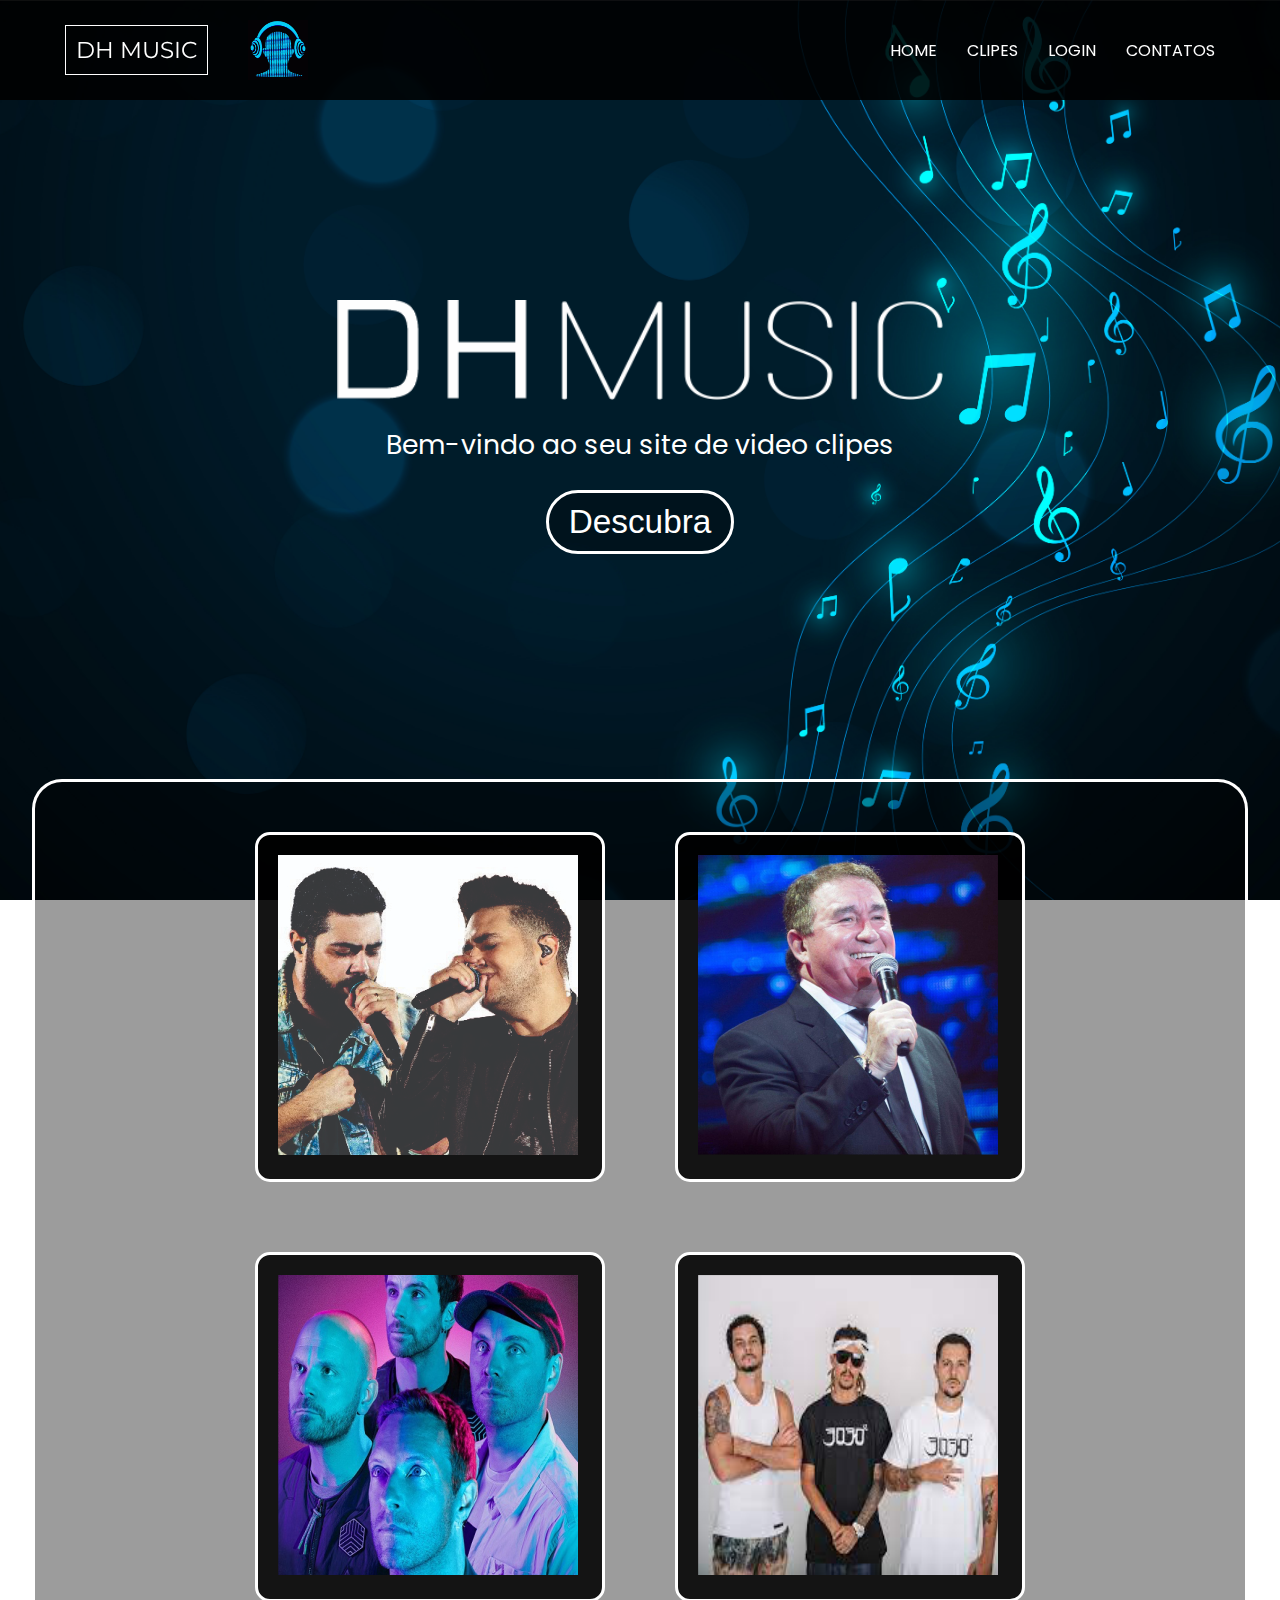
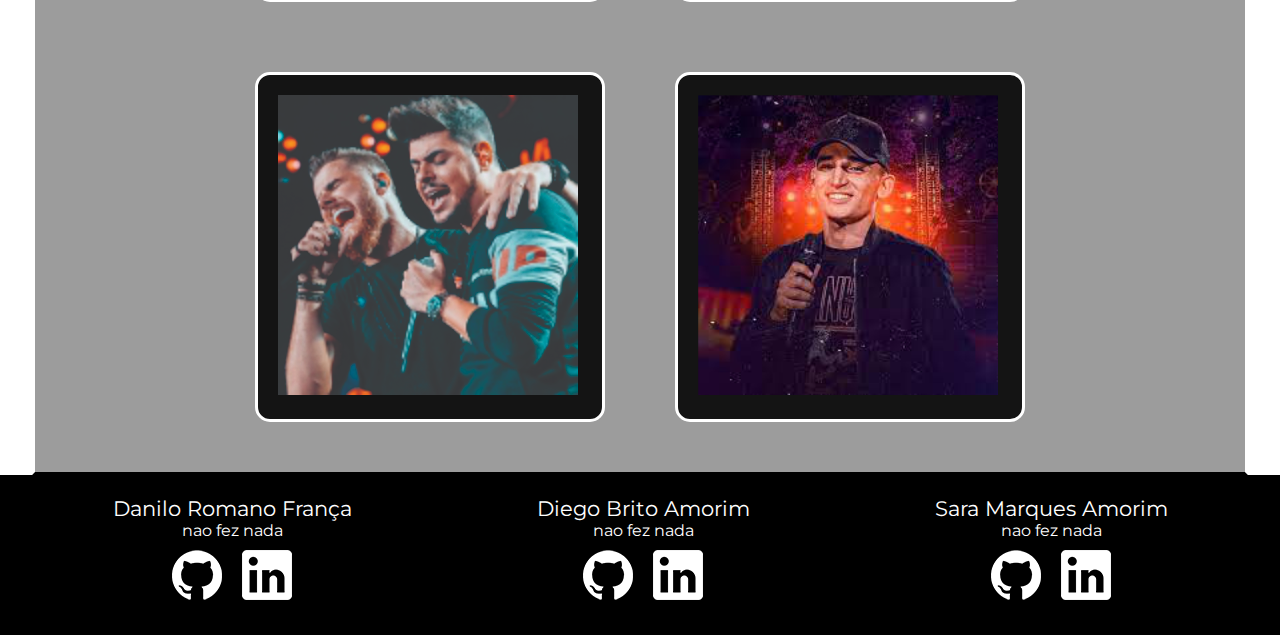
==== index.html @ 584271e3 "gif" ====
<!DOCTYPE html>
<html lang="pt-br">

<head>
    <meta charset="UTF-8">
    <meta http-equiv="X-UA-Compatible" content="IE=edge">
    <meta name="viewport" content="width=device-width, initial-scale=1.0">
    <link rel="stylesheet" href="./css/style.css">
    <link rel="preconnect" href="https://fonts.googleapis.com">
    <link rel="preconnect" href="https://fonts.gstatic.com" crossorigin>
    <link
        href="https://fonts.googleapis.com/css2?family=Montserrat:ital,wght@0,300;0,400;0,500;1,300;1,400;1,600;1,800&family=Nunito:wght@300;400;500;600;700;800;900&family=Poppins:wght@200;300;400;500;600;700;800;900&family=Roboto:wght@300;400;700;900&display=swap"
        rel="stylesheet">

    <title>DH MUSIC</title>
</head>

<body>

    <header>
        <div class="cabecalho">
            <div class="logo-cabecalho">
                <a href="./index.html" id="home">
                    <p>DH MUSIC</p>
                                        <!-- <img src="./img/logo-cabecalho.png" alt="logo"> -->
                </a>
                <img class="gif" src="./img/gif/música-ondas-sonoras.gif" alt="">
            </div>
            <ul class="menu">
                <li class="menu-lista"> <a class="menu-itens" href="./index.html"> HOME </a></li>
                <li class="menu-lista"> <a class="menu-itens" href="./clipes.html"> CLIPES </a></li>
                <li class="menu-lista"> <a class="menu-itens" href="./login.html"> LOGIN </a></li>
                <li class="menu-lista"> <a class="menu-itens" href="#contato"> CONTATOS </a></li>
                <div class="hamburg">
                    <div class="icone"></div>
                    <div class="icone"></div>
                    <div class="icone"></div>
                </div>
            </ul>
        </div>
    </header>

    <main>
        <div class="background">
            <div class="container">

                <!-- logo e botao play -->
                <div class="centro">
                    <div class="logo-grande">
                        <!-- <img src="./img/logo_grande.png" alt=""> -->
                        
                    </div>
                    <div class="descricao-logo">
                        <p>Bem-vindo ao seu site de video clipes</p>
                    </div>
                    <button onclick="window.location.href='#playlist'" class="play">Descubra</button>
                </div>

                <!-- cards  -->
                <div class="banner">

                    <div id="playlist" class="musica">
                        <div class="imagem">
                            <img src="./img/bandas/hj_300x300.jpg" alt="">
                        </div>
                        <div class="texto">
                            <h2>Henrique e Juliano</h2>
                            <p>Dupla sertaneja</p>
                            <div class="botoes">
                                <button class="play2"><img src="./img/play.png" alt=""></button>
                                <button class="play3"><img src="./img/play.png" alt="">video</button>
                            </div>
                        </div>
                    </div>

                    <div class="musica">
                        <div class="imagem">
                            <img src="./img/bandas/ab_300x300.png" alt="">
                        </div>
                        <div class="texto">
                            <h2>Amado Batista</h2>
                            <p>Secretária</p>
                            <button class="play2"><img src="./img/play.png" alt=""></button>
                        </div>
                    </div>
                    <div class="musica">
                        <div class="imagem">
                            <img src="./img/bandas/coldplay_300x300.png" alt="">
                        </div>
                        <div class="texto">
                            <h2>Coldplay</h2>
                            <p>Paradise</p>
                            <button class="play2"><img src="./img/play.png" alt=""></button>
                        </div>
                    </div>
                    <div class="musica">
                        <div class="imagem">
                            <img src="./img/bandas/3030_300x300.png" alt="">
                        </div>
                        <div class="texto">
                            <h2>3030, Bhaskar</h2>
                            <p>Manhã de Sol</p>
                            <button class="play2"><img src="./img/play.png" alt=""></button>
                        </div>
                    </div>
                    <div class="musica">
                        <div class="imagem">
                            <img src="./img/bandas/zc_300x300.jpg" alt="">
                        </div>
                        <div class="texto">
                            <h2>Zé Neto e Cristiano</h2>
                            <p>Melhor ser uma saudade</p>
                            <button class="play2"><img src="./img/play.png" alt=""></button>
                        </div>
                    </div>
                    <div class="musica">
                        <div class="imagem">
                            <img src="./img/bandas/jg_300x300.png" alt="">
                        </div>
                        <div class="texto">
                            <h2>João Gomes</h2>
                            <p>Se for amor</p>
                            <button class="play2"><img src="./img/play.png" alt=""></button>

                        </div>
                    </div>




                </div>
            </div>

        </div>
    </main>


    <footer>

        <div id="contato" class="container-footer">
            <div class="nomes">
                <p>Danilo Romano França</p>
                <p class="atuacao">nao fez nada</p>
                <div class="redes">
                    <a href="/"><img src="./img/github.png" alt=""></a>
                    <a href="/"><img src="./img/lk.png" alt=""></a>
                </div>
            </div>
            <div class="nomes">
                <p>Diego Brito Amorim</p>
                <p class="atuacao">nao fez nada</p>
                <div class="redes">
                    <a href="/"><img src="./img/github.png" alt=""></a>
                    <a href="/"><img src="./img/lk.png" alt=""></a>
                </div>
            </div>
            <div class="nomes">
                <p>Sara Marques Amorim</p>
                <p class="atuacao">nao fez nada</p>
                <div class="redes">
                    <a href="/"><img src="./img/github.png" alt=""></a>
                    <a href="/"><img src="./img/lk.png" alt=""></a>
                </div>
            </div>

        </div>
    </footer>

</body>

</html>
---- css/style.css ----
*{margin: 0; padding: 0;list-style: none; box-sizing: border-box; text-decoration: none;}

header {
    background-color: rgba(0, 0, 0, 0.877);
    width: 100%;
    position: absolute;
    position: fixed;
}

.cabecalho {
    display: flex;
    justify-content: space-between;
    align-items: center;
    flex-wrap: wrap;
    margin: 0 40px ;
    padding: 20px 25px 20px 25px;
}

.menu{
    display: flex;
    flex-wrap: wrap;
    justify-content: center;
    align-items: center;
    gap: 30px;
    font-family: 'Poppins', sans-serif;
    /* background-color: blueviolet; */
    font-size: 12pt;
}

.menu a:hover{
    color: rgb(8, 247, 247);
    transition: 0.3s;
}

.menu-itens {
    color: white;
}

.logo-cabecalho p{
    border: 1px solid white;
    padding: 10px;
    color: white;
    font-family: 'Montserrat', sans-serif;
    font-size: 17pt;
}
.logo-cabecalho{
    display: flex;
    align-items: center;
    justify-content: center;
    /* flex-wrap: wrap; */
    gap: 40px;
}

.gif{
    width: 60px;
    height: 60px;
}

.background{
    background-image: url(../img/glowing-musical-pentagram-background-with-sound-notes/SL.123119.26540.04.jpg);
    /* cobrir a tela toda  */
    /* width: 100%; */
    background-size: cover;
    background-repeat: no-repeat;
    background-position: center;
    /* nao rolar com a pagina, deixar travada */
    background-attachment: fixed;    
}

.container{
    width: 100%;
    display: flex;
    /* flex-direction: column; */
    justify-content: center;
    align-items: center;
    flex-wrap: wrap;
    gap: 25px;
}

/* logo centro --------------------------- */
.centro{
    
    width: 100%;
    display: flex;
    flex-direction: column;
    justify-content: center;
    align-items: center;
    flex-wrap: wrap;
    gap: 25px;
    margin: 300px 0 200px 0;
    text-align: center;
}

.logo-grande{
    background-image: url(../img/logo_grande.png);
    background-repeat: no-repeat;
    background-position: center;
    /* background-color: black; */
    background-size:contain;
    width: 100%;
    height: 100px;
    padding: 20px;
    display: flex;
    justify-content: center;
    align-items: center;
    flex-wrap: wrap;
    /* border: 5px solid white; */
}

.descricao-logo{
    color: white;
    font-family: 'Poppins', sans-serif;
    font-size: 20pt;
}

.play{
    background-color: rgba(0, 0, 0, 0.295);
    padding: 10px 20px 10px 20px;
    border-radius: 35px;
    border: 3px solid white;
    font-size: 25pt;
    color: white;
}

.play:hover{
    transform: scale(1.1);
    color: rgb(8, 247, 247);
    transition: 0.2s;
    border-color: rgb(8, 247, 247) ;
    cursor: pointer;
}
.play:active{
    transform: scale(0.9);
}


/* -------------------------------------- */
.banner{
    background-color:rgba(0, 0, 0, 0.39) ;
    width: 95%;
    border: 3px solid;
    border-color: white white black white;
    border-radius: 30px 30px 0 0;
    display: flex;
    justify-content: center;
    align-items: center;
    flex-wrap: wrap;
    /* position: relative; */
    gap: 70px;
    padding: 50px;
    
}

.banner .musica{
    border: 3px solid white;
    background-color: rgba(0, 0, 0, 0.87);
    border-radius: 15px; 
    background-size: contain;
    /* position: relative; */
    width: 350px;
    height: 350px;
    padding: 20px;
    /* display: flex; */
    /* justify-content:center; */
    /* align-items:flex-start; */
    /* flex-wrap: wrap; */
    transition: 0.5s ease-in-out;
}

.banner .musica:hover{
    transition: 0.5s ease-in-out;
    height: 500px;
    border: 3px solid rgb(8, 247, 247);
}

.banner .musica .imagem {
    /* position: relative; */
    width: 300px;
    height: 300px;
    /* padding-top: 20px; */
    z-index: 1;
    /* background-color: brown; */
}

.banner .musica .image img{
    
    border-radius: 10px;
} 

.banner .musica .texto{
    /* background-color: blueviolet; */
    /* position: relative; */
    display: flex;
    justify-content: center;
    align-items: center;
    flex-direction: column;
    flex-wrap: wrap;
    text-align: center;
    padding: 10px;
    color: rgb(255, 255, 255);
    visibility: hidden;
    transition: 0.6s;
    transition-delay: -000.5s;
    gap: 5px;
    z-index: 1;
}

.banner .musica:hover .texto{
    visibility: visible;
    transition-delay: 0.4s;
}

.imagem {
    background-size: contain;
}

.play2{
    background-color: rgba(0, 0, 0, 0.295);
    width: 60px;
    height: 60px;
    border-radius: 100px;
    border: 3px solid white;
    margin-top: 20px;
    color: white;
}

.play2 img{
    padding-left: 7px;
}
.play2:hover{
    transform: scale(1.1);
    color: rgb(8, 247, 247);
    transition: 0.2s;
    border-color: rgb(8, 247, 247) ;
    cursor: pointer;
}
.play2:active{
    transform: scale(0.9);
}




footer{
    background-color: rgb(0, 0, 0);
    width: 100%;
    position: absolute;
    display: flex;
    justify-content: center;
    align-items: center;
    flex-wrap: wrap;
    padding: 20px;
}

.container-footer{
    width: 100%;
    display: flex;
    justify-content: space-around;
    align-items: center;
    color: white;
    font-family: 'Montserrat', sans-serif;
    font-size: 16pt;
    flex-wrap: wrap;
}

.nomes{
    display: flex;
    justify-content: center;
    align-items: center;
    flex-direction: column;
    flex-wrap: wrap;
}

.redes{
    display: flex;
    justify-content: center;
    align-items: center;
    flex-wrap: wrap;
    gap: 20px;
    margin: 10px;
}

.atuacao {
    font-size: 12pt;
    font-family: 'Montserrat', sans-serif;

}

.quadrado{
    background-color: aquamarine;
    height: 1000px;
}


/* ----------------------------------descricao-----------------------------  */

.background2{
    
    background-image: url(../img/background/3425171.jpg);
    /* cobrir a tela toda  */
    /* width: 100%; */
    background-size: cover;
    background-repeat: no-repeat;
    background-position: center;
    /* nao rolar com a pagina, deixar travada */
    background-attachment: fixed;
       
}

.container2{
    display: flex;
    justify-content: center;
    align-items: center;
    flex-wrap: wrap;
    padding-top: 130px;
    gap: 40px;
}

.banner2{
    background-color:rgba(0, 0, 0, 0.829) ;
    width: 95%;
    border: 3px solid;
    border-color: white white white white;
    border-radius: 30px;
    display: flex;
    justify-content: center;
    align-items: center;
    flex-wrap: wrap;
    /* position: relative; */
    gap: 70px;
    padding: 35px 50px 35px 50px;
}

.texto {
    display: flex;
    justify-content: center;
    align-items: center;
    flex-direction: column;
    flex-wrap: wrap;
    color: white;
    gap: 20px;
}

.botoes{
    /* background-color: blueviolet; */
    display: flex;
    justify-content: center;
    align-items: center;
    flex-wrap: wrap;
    gap: 20px;
}

.play3{
    background-color: rgba(0, 0, 0, 0.295);
    width: 60px;
    height: 60px;
    border-radius: 10px;
    border: 3px solid white;
    margin-top: 20px;
    color: white;
}

.play3 img{
    padding-left: 7px;
}
.play3:hover{
    transform: scale(1.1);
    color: rgb(8, 247, 247);
    transition: 0.2s;
    border-color: rgb(8, 247, 247) ;
    cursor: pointer;
}
.play3:active{
    transform: scale(0.9);
}


.icone {
    width: 35px;
    height: 5px;
    background-color: rgb(255, 255, 255);
    margin: 6px 0;
  }




@media(max-width: 408px) {
    .gif{
        display: none;
    }
}

@media (max-width: 703px){
    .menu-lista{
        display: none;
        }
    .hamburg{
        display: visible;
    }
}

@media (min-width: 704px){
   
    .hamburg{
        display: none;
    }
}
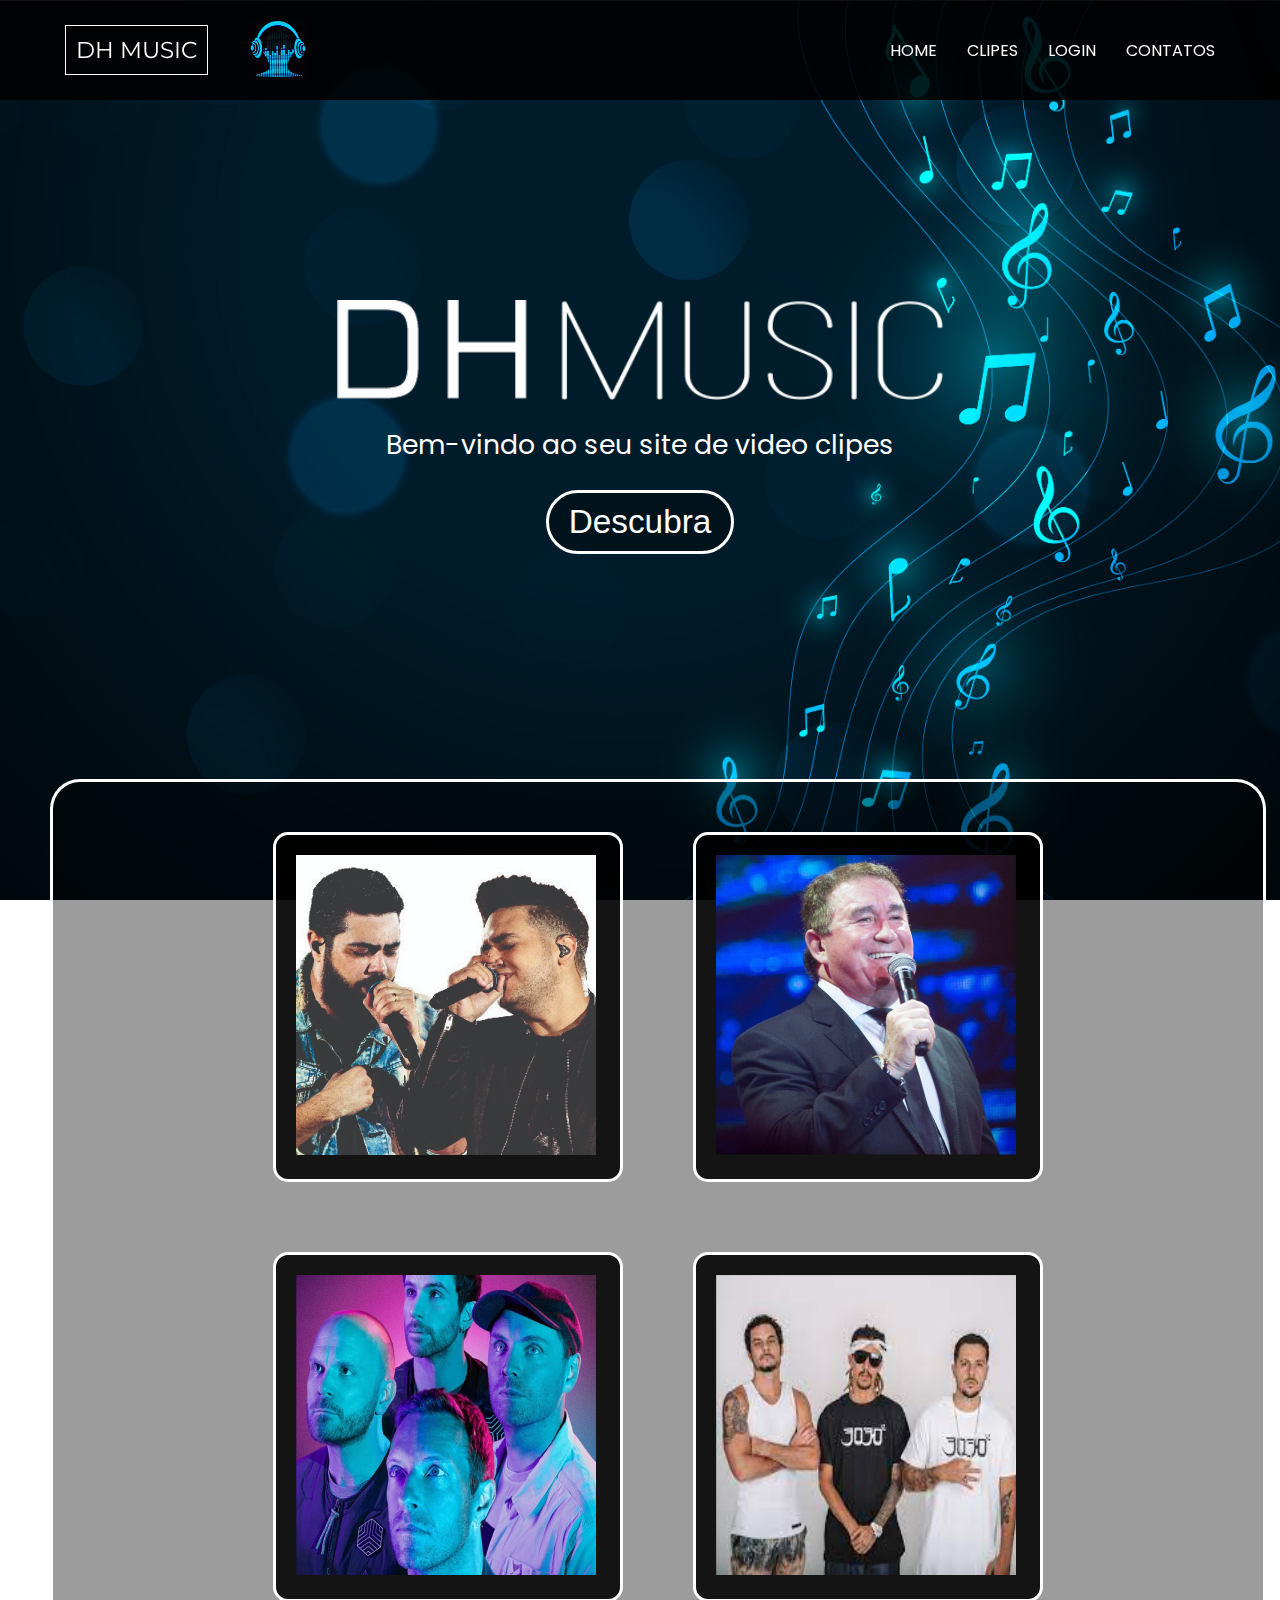
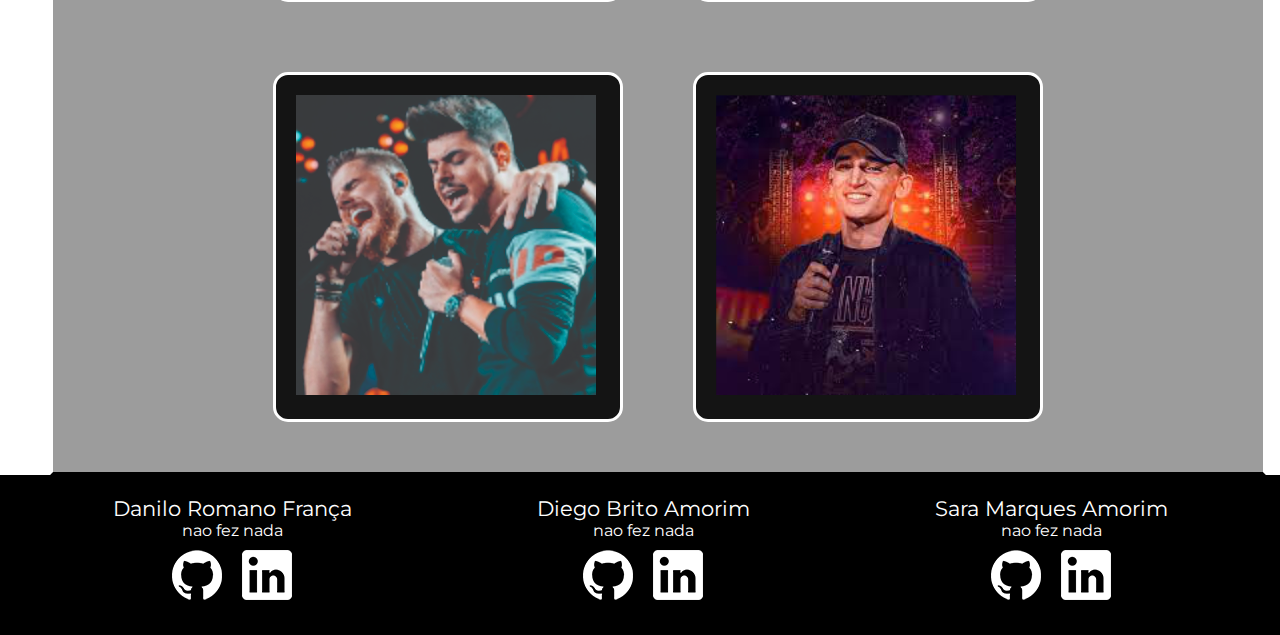
==== commit b612c24d: "centralizado" ====
--- a/index.html
+++ b/index.html
@@ -22,7 +22,7 @@
             <div class="logo-cabecalho">
                 <a href="./index.html" id="home">
                     <p>DH MUSIC</p>
-                                        <!-- <img src="./img/logo-cabecalho.png" alt="logo"> -->
+                    <!-- <img src="./img/logo-cabecalho.png" alt="logo"> -->
                 </a>
                 <img class="gif" src="./img/gif/música-ondas-sonoras.gif" alt="">
             </div>
@@ -47,8 +47,6 @@
                 <!-- logo e botao play -->
                 <div class="centro">
                     <div class="logo-grande">
-                        <!-- <img src="./img/logo_grande.png" alt=""> -->
-                        
                     </div>
                     <div class="descricao-logo">
                         <p>Bem-vindo ao seu site de video clipes</p>
@@ -56,19 +54,22 @@
                     <button onclick="window.location.href='#playlist'" class="play">Descubra</button>
                 </div>
 
+                <!-- link -->
+                <div id="playlist" class="link"></div>
+
                 <!-- cards  -->
                 <div class="banner">
 
-                    <div id="playlist" class="musica">
+                    <div class="musica">
                         <div class="imagem">
                             <img src="./img/bandas/hj_300x300.jpg" alt="">
                         </div>
                         <div class="texto">
                             <h2>Henrique e Juliano</h2>
-                            <p>Dupla sertaneja</p>
+                            <p>A maior saudade</p>
                             <div class="botoes">
                                 <button class="play2"><img src="./img/play.png" alt=""></button>
-                                <button class="play3"><img src="./img/play.png" alt="">video</button>
+                                <!-- <button class="play3"><img src="./img/play.png" alt="">video</button> -->
                             </div>
                         </div>
                     </div>
--- a/css/style.css
+++ b/css/style.css
@@ -7,6 +7,8 @@
     position: fixed;
 }
 
+
+
 .cabecalho {
     display: flex;
     justify-content: space-between;
@@ -14,6 +16,8 @@
     flex-wrap: wrap;
     margin: 0 40px ;
     padding: 20px 25px 20px 25px;
+    /* max-width: 1280px; */
+    
 }
 
 .menu{
@@ -64,11 +68,15 @@
     background-repeat: no-repeat;
     background-position: center;
     /* nao rolar com a pagina, deixar travada */
-    background-attachment: fixed;    
+    background-attachment: fixed;  
+    display: flex;
+    justify-content: center;
+    align-items: center;  
 }
 
 .container{
-    width: 100%;
+    max-width: 1500px;
+    /* width: 100%; */
     display: flex;
     /* flex-direction: column; */
     justify-content: center;
@@ -132,7 +140,13 @@
 .play:active{
     transform: scale(0.9);
 }
-
+/* ------------------------------link----------------- */
+.link{
+    /* background-color: blueviolet; */
+    width: 10px;
+    height: 50px;
+    margin-top: -1050px;
+}
 
 /* -------------------------------------- */
 .banner{
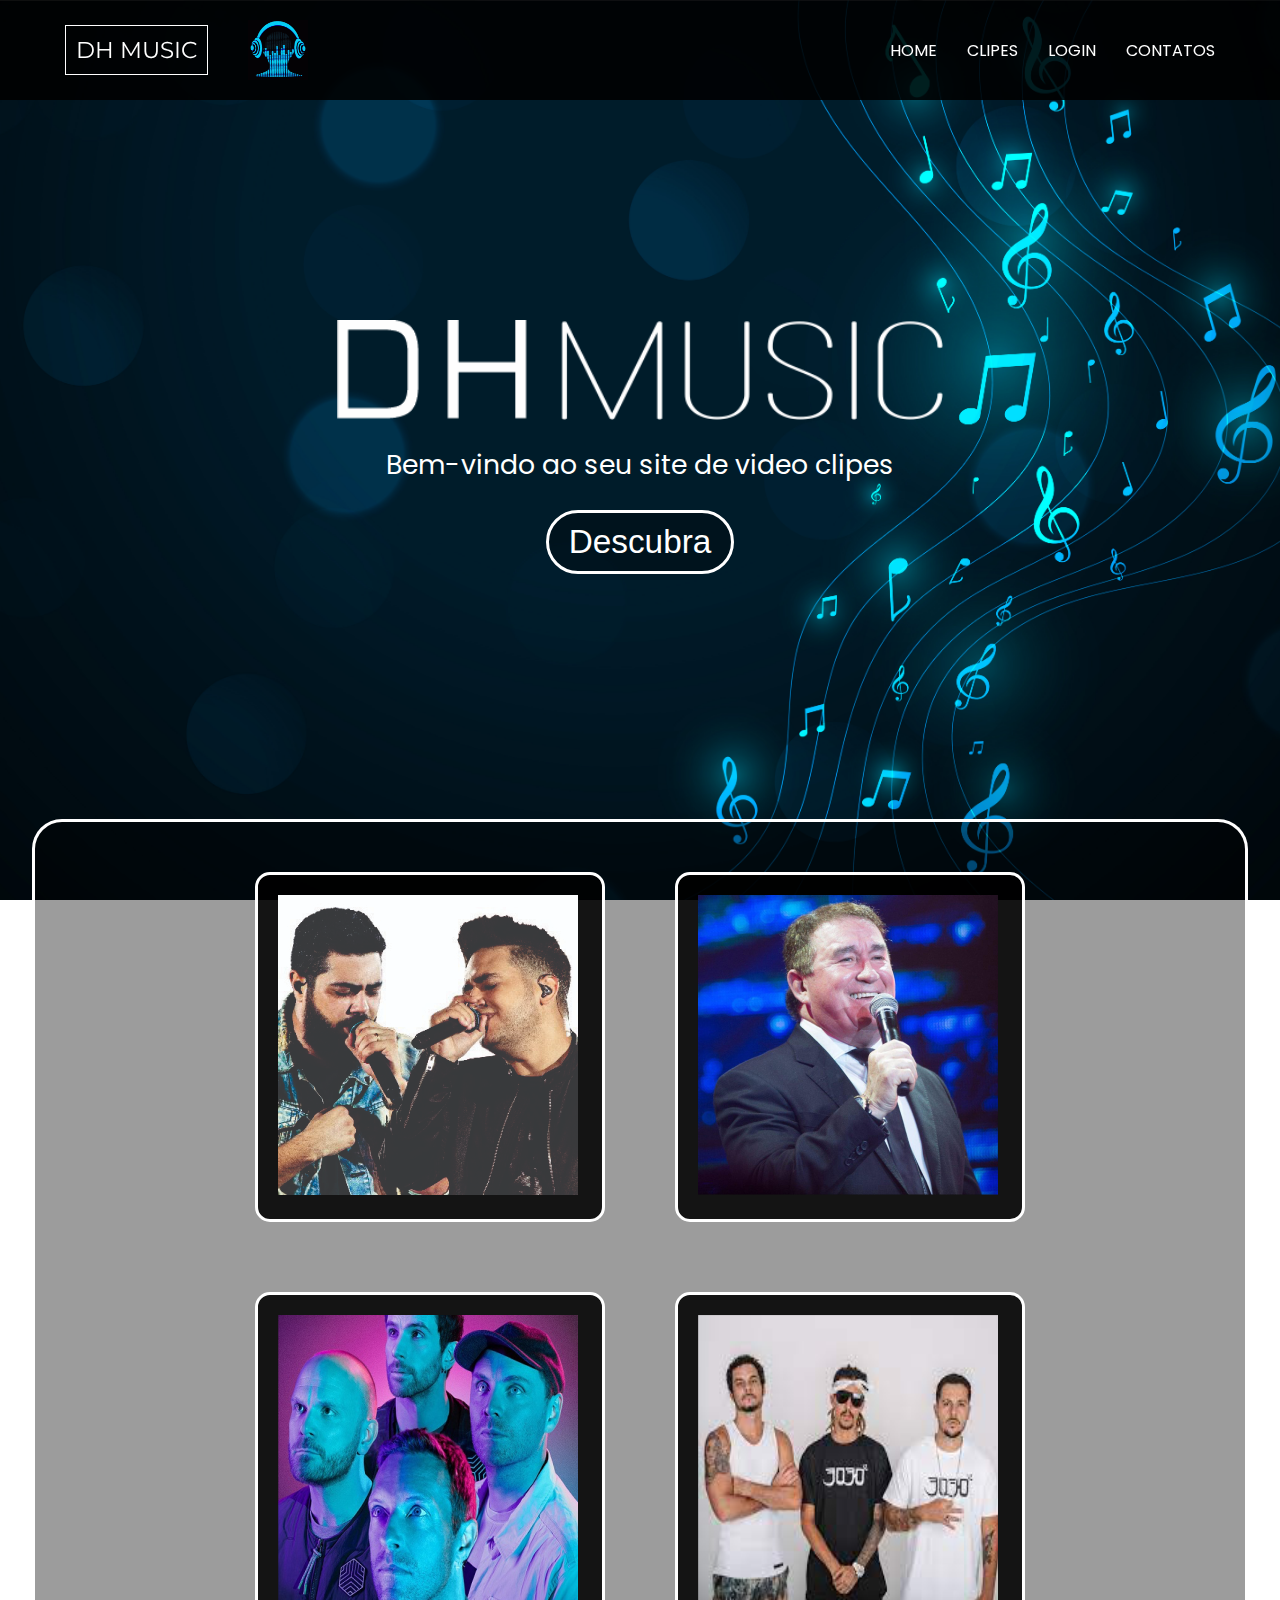
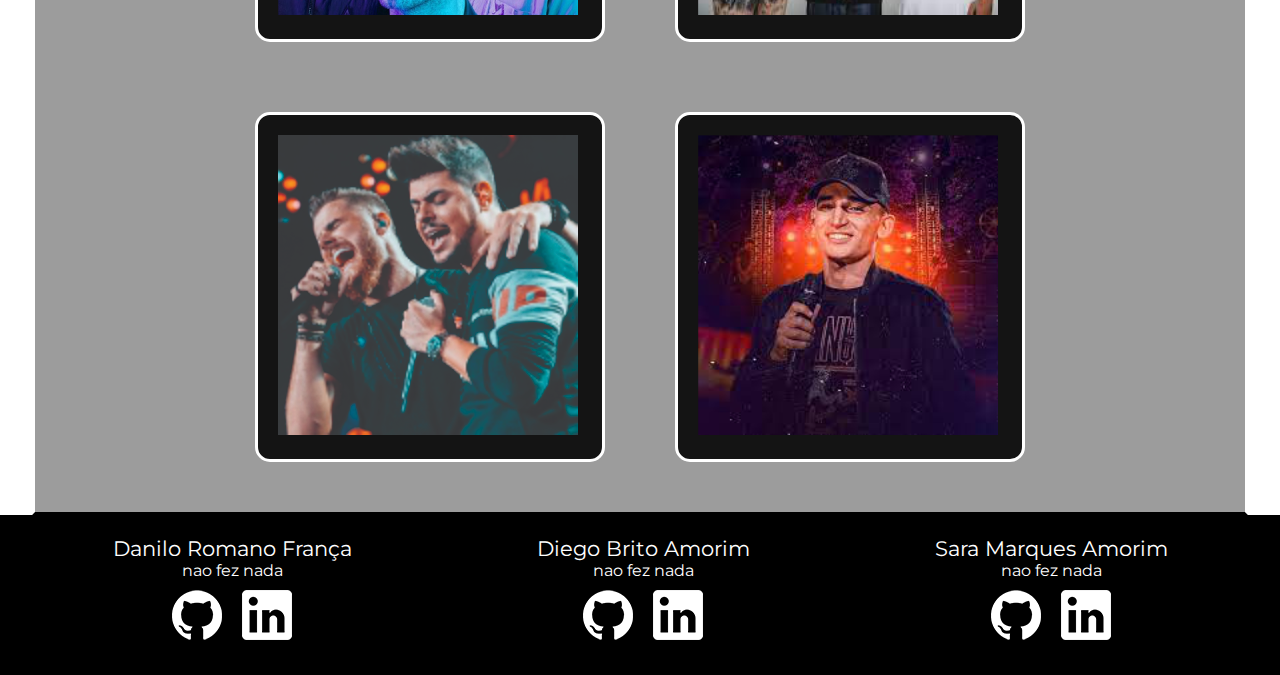
==== commit 14e302c2: "ajustando" ====
--- a/index.html
+++ b/index.html
@@ -54,11 +54,8 @@
                     <button onclick="window.location.href='#playlist'" class="play">Descubra</button>
                 </div>
 
-                <!-- link -->
-                <div id="playlist" class="link"></div>
-
                 <!-- cards  -->
-                <div class="banner">
+                <div id="playlist" class="banner">
 
                     <div class="musica">
                         <div class="imagem">
--- a/css/style.css
+++ b/css/style.css
@@ -69,9 +69,6 @@
     background-position: center;
     /* nao rolar com a pagina, deixar travada */
     background-attachment: fixed;  
-    display: flex;
-    justify-content: center;
-    align-items: center;  
 }
 
 .container{
@@ -97,6 +94,7 @@
     gap: 25px;
     margin: 300px 0 200px 0;
     text-align: center;
+    padding: 20px;
 }
 
 .logo-grande{
@@ -141,12 +139,7 @@
     transform: scale(0.9);
 }
 /* ------------------------------link----------------- */
-.link{
-    /* background-color: blueviolet; */
-    width: 10px;
-    height: 50px;
-    margin-top: -1050px;
-}
+
 
 /* -------------------------------------- */
 .banner{
@@ -421,3 +414,11 @@
     }
 }
 
+
+@media (min-width: 1250px){
+    .background{ 
+        display: flex;
+        justify-content: center;
+        align-items: center;  
+    }
+}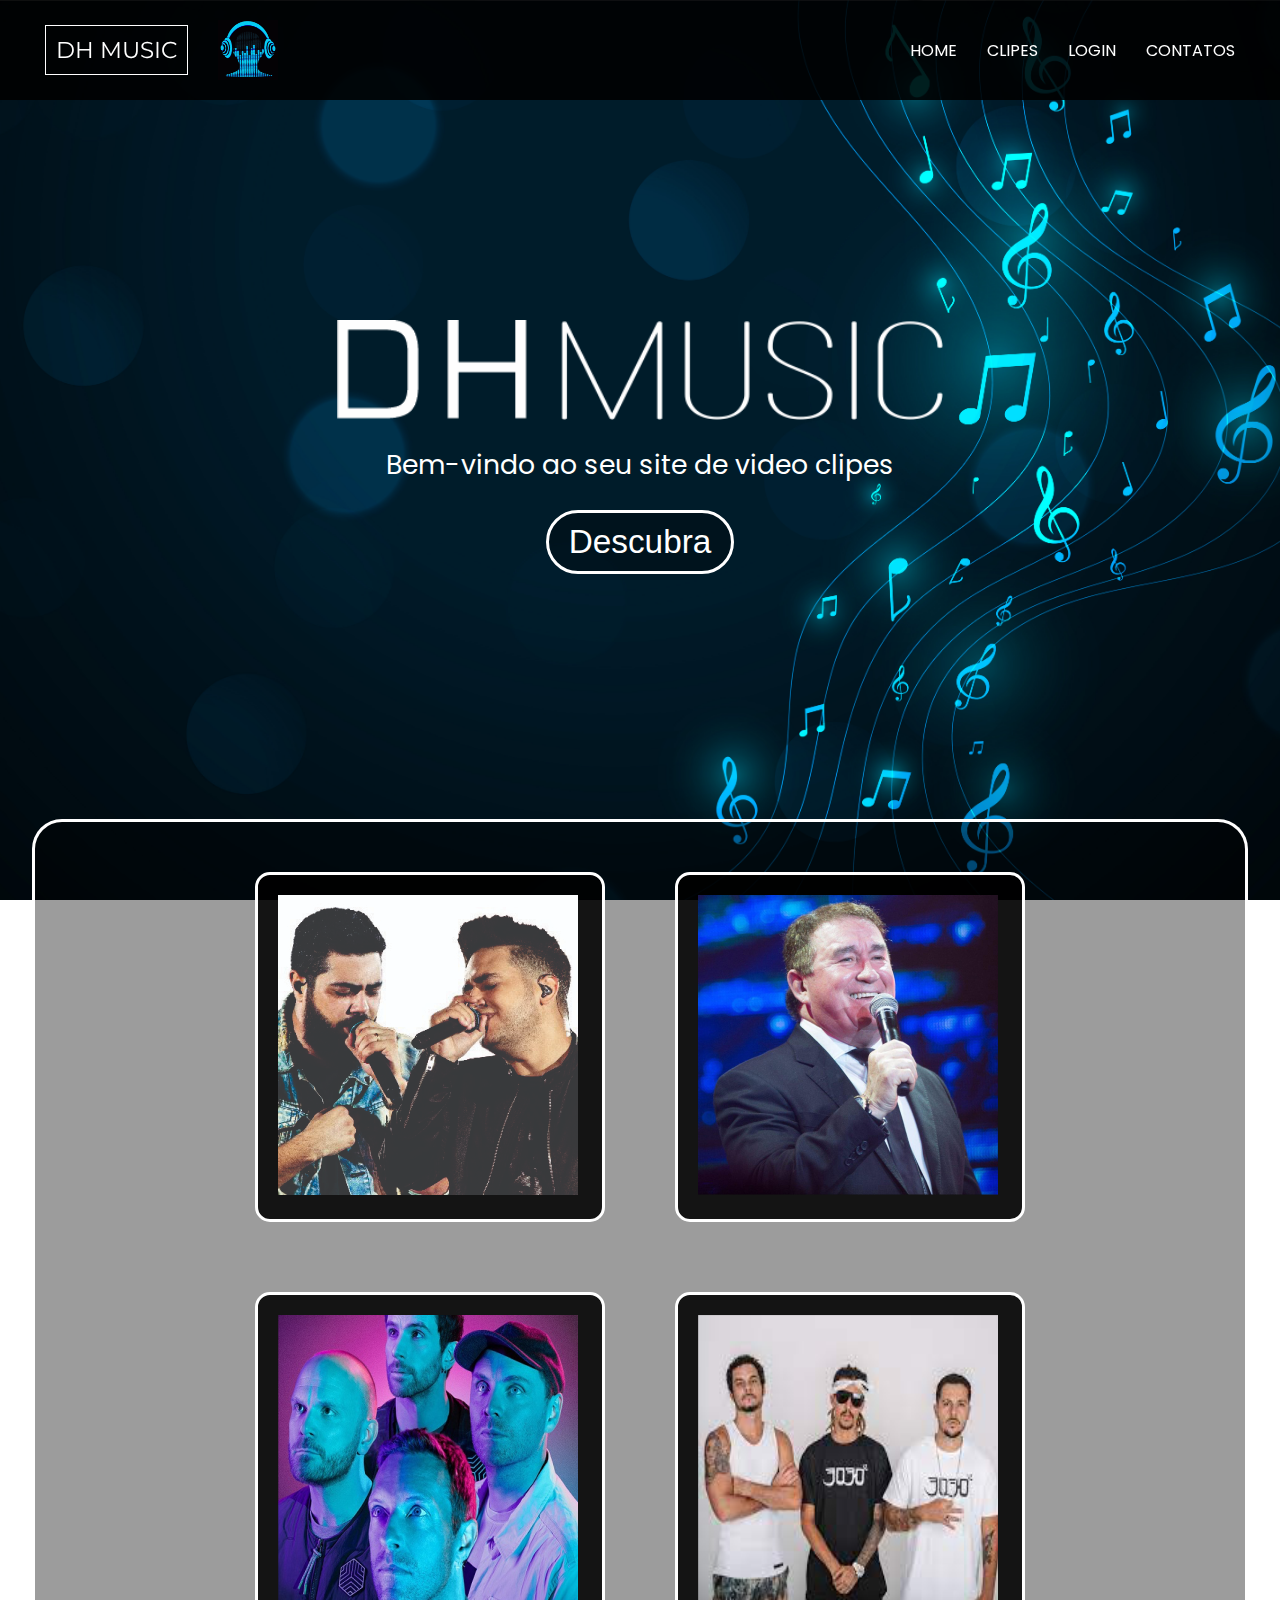
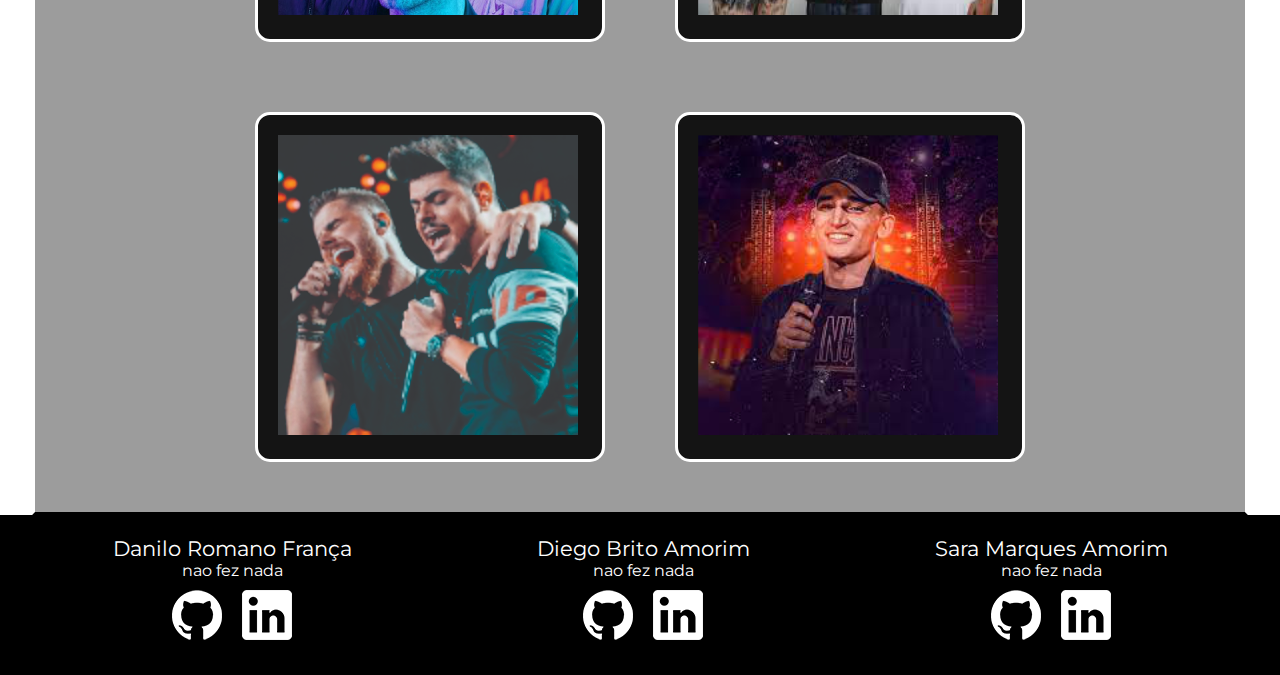
==== commit d08eed18: "ajustes" ====
--- a/index.html
+++ b/index.html
@@ -37,6 +37,7 @@
                     <div class="icone"></div>
                 </div>
             </ul>
+
         </div>
     </header>
 
--- a/css/style.css
+++ b/css/style.css
@@ -14,7 +14,7 @@
     justify-content: space-between;
     align-items: center;
     flex-wrap: wrap;
-    margin: 0 40px ;
+    margin: 0 20px ;
     padding: 20px 25px 20px 25px;
     /* max-width: 1280px; */
     
@@ -52,13 +52,26 @@
     align-items: center;
     justify-content: center;
     /* flex-wrap: wrap; */
-    gap: 40px;
+    gap: 30px;
 }
 
 .gif{
     width: 60px;
     height: 60px;
 }
+
+.icone {
+    width: 35px;
+    height: 5px;
+    background-color: rgb(255, 255, 255);
+    margin: 6px 0;
+  }
+
+.hamburg{
+    cursor: pointer;
+}
+
+/* -----------------------fundo------------- */
 
 .background{
     background-image: url(../img/glowing-musical-pentagram-background-with-sound-notes/SL.123119.26540.04.jpg);
@@ -84,7 +97,6 @@
 
 /* logo centro --------------------------- */
 .centro{
-    
     width: 100%;
     display: flex;
     flex-direction: column;
@@ -382,23 +394,18 @@
 }
 
 
-.icone {
-    width: 35px;
-    height: 5px;
-    background-color: rgb(255, 255, 255);
-    margin: 6px 0;
-  }
-
-
-
-
-@media(max-width: 408px) {
+
+
+
+
+
+@media(max-width: 390px) {
     .gif{
         display: none;
     }
 }
 
-@media (max-width: 703px){
+@media (max-width: 670px){
     .menu-lista{
         display: none;
         }
@@ -407,7 +414,7 @@
     }
 }
 
-@media (min-width: 704px){
+@media (min-width: 671px){
    
     .hamburg{
         display: none;
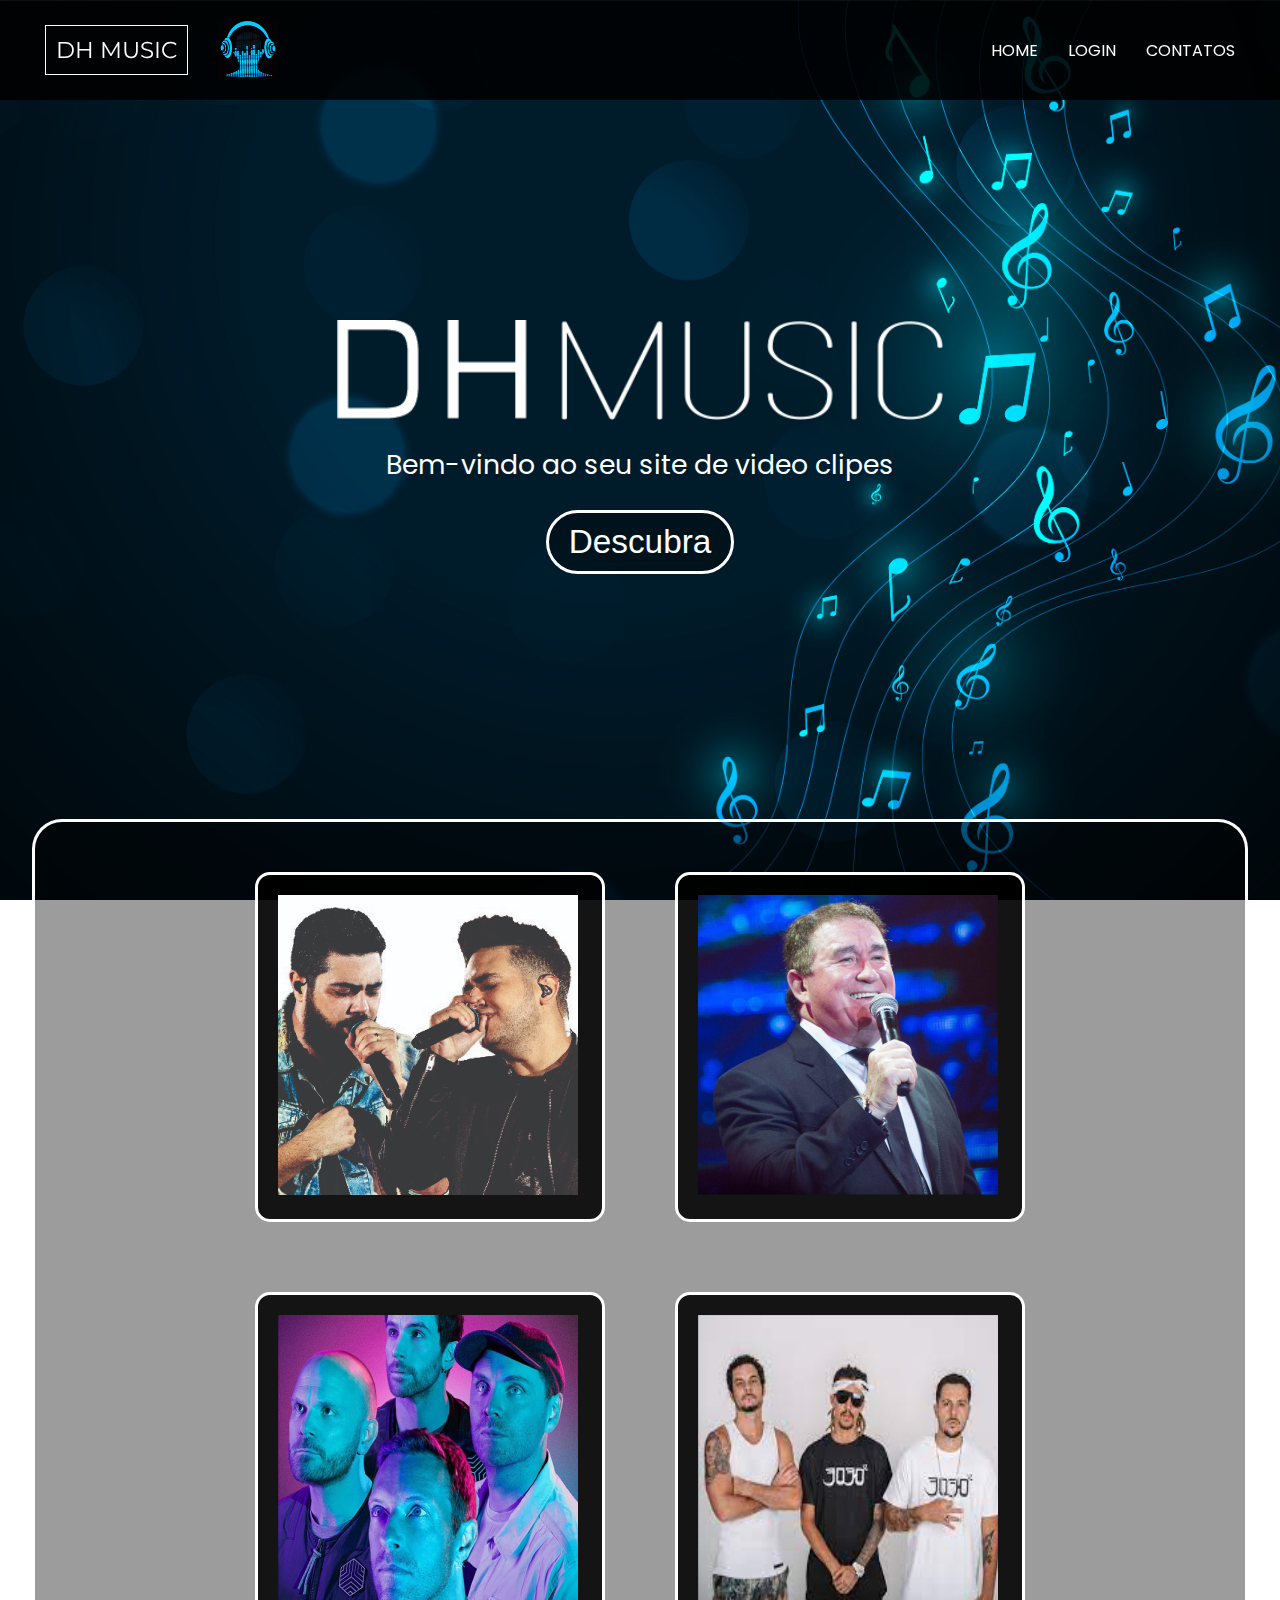
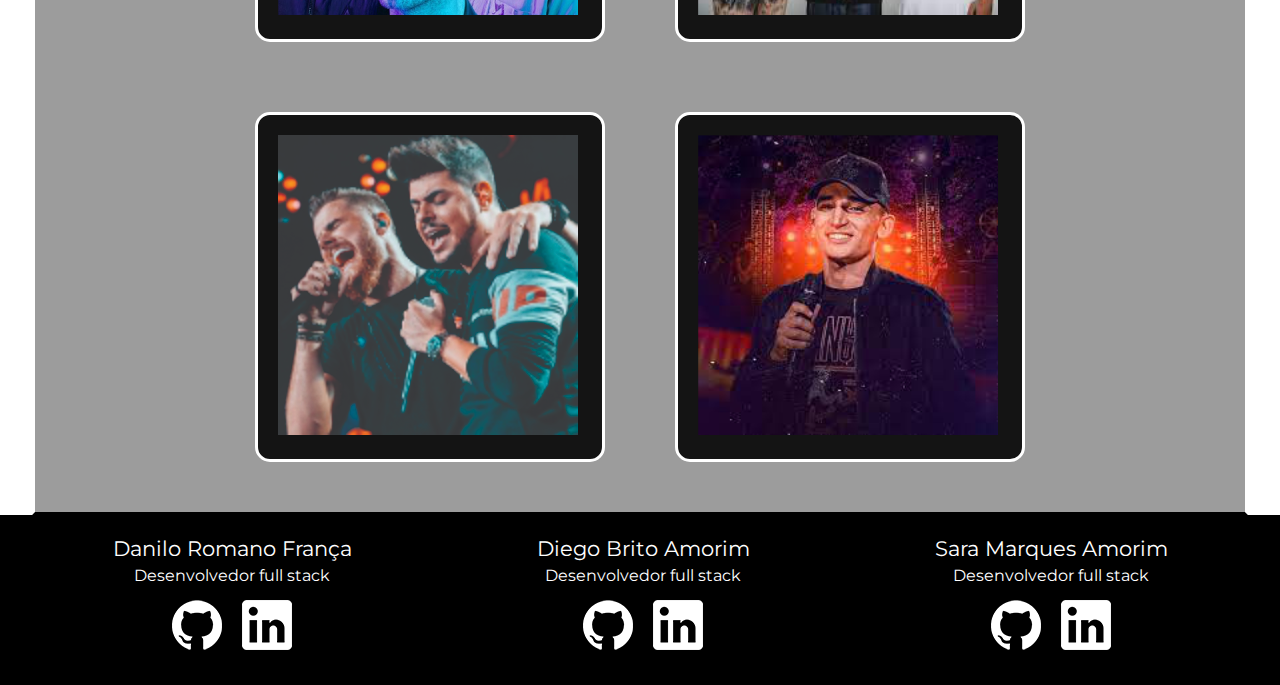
==== commit 499f298a: "ajustes2" ====
--- a/index.html
+++ b/index.html
@@ -24,11 +24,12 @@
                     <p>DH MUSIC</p>
                     <!-- <img src="./img/logo-cabecalho.png" alt="logo"> -->
                 </a>
+               
                 <img class="gif" src="./img/gif/música-ondas-sonoras.gif" alt="">
+                
             </div>
             <ul class="menu">
                 <li class="menu-lista"> <a class="menu-itens" href="./index.html"> HOME </a></li>
-                <li class="menu-lista"> <a class="menu-itens" href="./clipes.html"> CLIPES </a></li>
                 <li class="menu-lista"> <a class="menu-itens" href="./login.html"> LOGIN </a></li>
                 <li class="menu-lista"> <a class="menu-itens" href="#contato"> CONTATOS </a></li>
                 <div class="hamburg">
@@ -125,8 +126,6 @@
                     </div>
 
 
-
-
                 </div>
             </div>
 
@@ -139,26 +138,26 @@
         <div id="contato" class="container-footer">
             <div class="nomes">
                 <p>Danilo Romano França</p>
-                <p class="atuacao">nao fez nada</p>
+                <p class="atuacao">Desenvolvedor full stack</p>
                 <div class="redes">
-                    <a href="/"><img src="./img/github.png" alt=""></a>
-                    <a href="/"><img src="./img/lk.png" alt=""></a>
+                    <a href="https://github.com/danfranca"><img src="./img/github.png" alt=""></a>
+                    <a href="https://www.linkedin.com/in/danilo-romano-fran%C3%A7a-693348224/"><img src="./img/lk.png" alt=""></a>
                 </div>
             </div>
             <div class="nomes">
                 <p>Diego Brito Amorim</p>
-                <p class="atuacao">nao fez nada</p>
+                <p class="atuacao">Desenvolvedor full stack</p>
                 <div class="redes">
-                    <a href="/"><img src="./img/github.png" alt=""></a>
-                    <a href="/"><img src="./img/lk.png" alt=""></a>
+                    <a href="https://github.com/dbritoamorim"><img src="./img/github.png" alt=""></a>
+                    <a href="https://www.linkedin.com/in/diego-brito-amorim-167893182/"><img src="./img/lk.png" alt=""></a>
                 </div>
             </div>
             <div class="nomes">
                 <p>Sara Marques Amorim</p>
-                <p class="atuacao">nao fez nada</p>
+                <p class="atuacao">Desenvolvedor full stack</p>
                 <div class="redes">
-                    <a href="/"><img src="./img/github.png" alt=""></a>
-                    <a href="/"><img src="./img/lk.png" alt=""></a>
+                    <a href="https://github.com/saramarquesamo"><img src="./img/github.png" alt=""></a>
+                    <a href="https://www.linkedin.com/in/sara-marques-1548b4152/"><img src="./img/lk.png" alt=""></a>
                 </div>
             </div>
 
--- a/css/style.css
+++ b/css/style.css
@@ -59,6 +59,7 @@
     width: 60px;
     height: 60px;
 }
+
 
 .icone {
     width: 35px;
@@ -258,8 +259,6 @@
 }
 
 
-
-
 footer{
     background-color: rgb(0, 0, 0);
     width: 100%;
@@ -272,6 +271,7 @@
 }
 
 .container-footer{
+    /* background-color: blueviolet; */
     width: 100%;
     display: flex;
     justify-content: space-around;
@@ -288,6 +288,7 @@
     align-items: center;
     flex-direction: column;
     flex-wrap: wrap;
+    gap: 5px;
 }
 
 .redes{
@@ -315,7 +316,7 @@
 
 .background2{
     
-    background-image: url(../img/background/3425171.jpg);
+    background-image: url(../img/background/3425171.png);
     /* cobrir a tela toda  */
     /* width: 100%; */
     background-size: cover;
